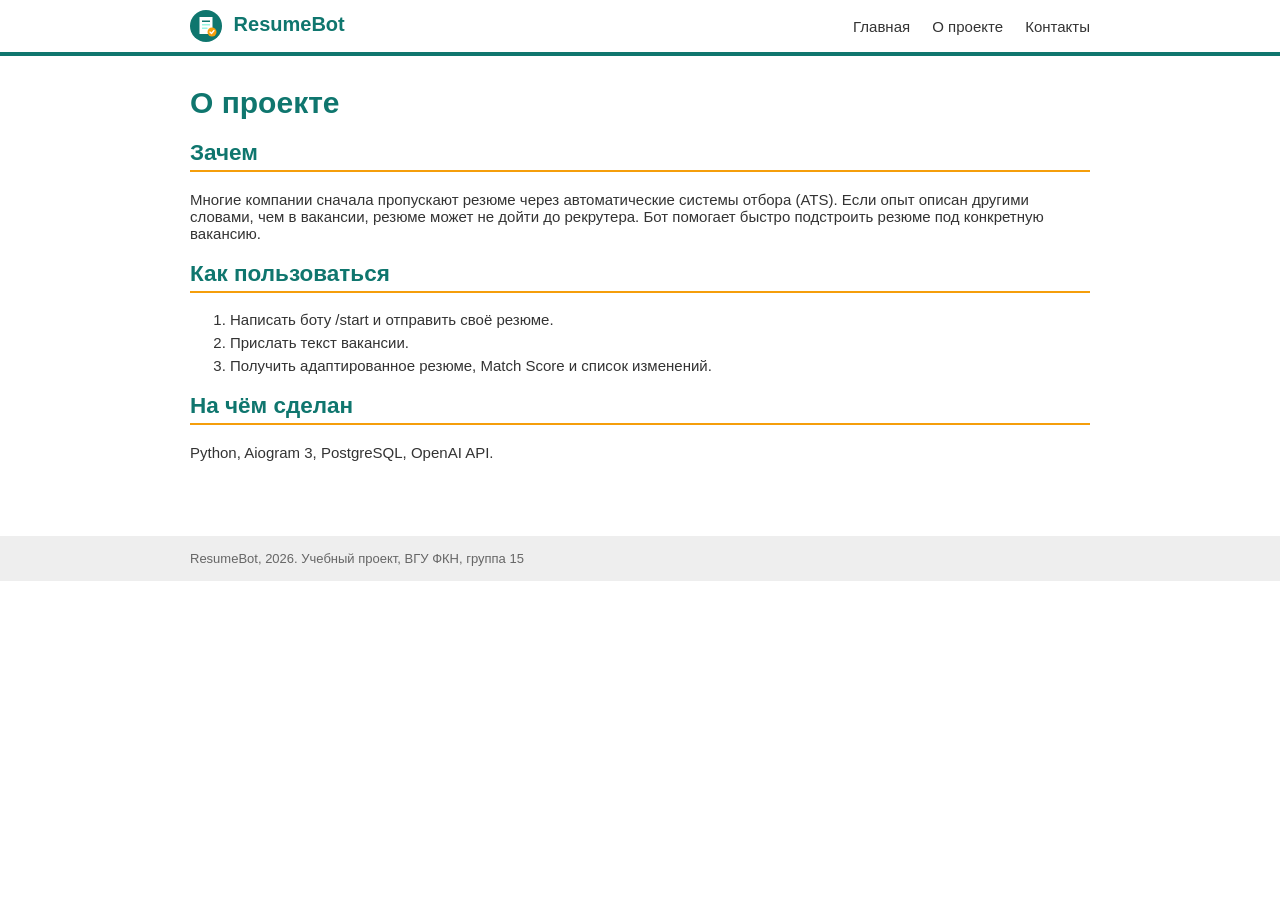
==== about.html @ 731f9792 "Add files via upload" ====
<!DOCTYPE html>
<html lang="ru">
<head>
  <meta charset="UTF-8">
  <meta name="viewport" content="width=device-width, initial-scale=1.0">
  <title>О проекте — ResumeBot</title>
  <link rel="stylesheet" href="style.css">
</head>
<body>
  <div class="top">
    <div class="wrap top-row">
      <div class="site-name">
        <img src="[data-uri]" alt="Логотип ResumeBot: лист резюме с галочкой" width="32" height="32">
        <span>ResumeBot</span>
      </div>
      <ul class="menu">
        <li><a href="index.html">Главная</a></li>
        <li><a href="about.html">О проекте</a></li>
        <li><a href="contacts.html">Контакты</a></li>
      </ul>
    </div>
  </div>

  <div class="wrap page">
    <h1>О проекте</h1>

    <h2>Зачем</h2>
    <p>Многие компании сначала пропускают резюме через автоматические системы отбора (ATS).
      Если опыт описан другими словами, чем в вакансии, резюме может не дойти до рекрутера.
      Бот помогает быстро подстроить резюме под конкретную вакансию.</p>

    <h2>Как пользоваться</h2>
    <ol>
      <li>Написать боту /start и отправить своё резюме.</li>
      <li>Прислать текст вакансии.</li>
      <li>Получить адаптированное резюме, Match Score и список изменений.</li>
    </ol>

    <h2>На чём сделан</h2>
    <p>Python, Aiogram 3, PostgreSQL, OpenAI API.</p>
  </div>

  <div class="bottom">
    <div class="wrap">
      ResumeBot, 2026. Учебный проект, ВГУ ФКН, группа 15
    </div>
  </div>
</body>
</html>
---- style.css ----
/* Основные стили */
body {
  margin: 0;
  font-family: Verdana, Tahoma, sans-serif;
  font-size: 15px;
  color: #333333;
  background: #ffffff;
}

.wrap {
  width: 90%;
  max-width: 900px;
  margin: 0 auto;
}

h1, h2 {
  color: #0f766e;
}

h2 {
  border-bottom: 2px solid #f59e0b;
  padding-bottom: 4px;
}

a {
  color: #0f766e;
}

/* Верхняя полоса */
.top {
  border-bottom: 4px solid #0f766e;
  padding: 10px 0;
}

.top-row {
  display: flex;
  flex-wrap: wrap;
  justify-content: space-between;
  align-items: center;
}

.site-name {
  font-size: 20px;
  font-weight: bold;
  color: #0f766e;
}

.site-name img {
  vertical-align: middle;
  margin-right: 6px;
}

.menu {
  list-style: none;
  margin: 0;
  padding: 0;
}

.menu li {
  display: inline-block;
  margin-left: 18px;
}

.menu a {
  color: #333333;
  text-decoration: none;
}

/* Блок на главной */
.intro {
  display: flex;
  flex-wrap: wrap;
  align-items: center;
  gap: 30px;
  margin: 30px 0;
  padding: 20px;
  background: #f0fdfa;
  border: 1px solid #99f6e4;
}

.intro-pic {
  width: 260px;
  max-width: 100%;
}

.intro-text {
  flex: 1;
  min-width: 250px;
}

.lead {
  font-size: 18px;
  font-weight: bold;
}

/* Список возможностей */
.features {
  list-style: none;
  padding: 0;
}

.features li {
  border-left: 5px solid #f59e0b;
  background: #fafafa;
  padding: 10px 15px;
  margin-bottom: 10px;
}

/* Внутренние страницы */
.page {
  padding: 10px 0 30px 0;
}

.page ol li {
  margin-bottom: 6px;
}

.info td {
  padding: 4px 20px 4px 0;
}

.info td:first-child {
  font-weight: bold;
}

/* Форма */
.feedback {
  max-width: 450px;
  padding: 15px 20px;
  border: 1px solid #999999;
}

.feedback input[type="text"],
.feedback input[type="email"],
.feedback textarea {
  width: 100%;
  box-sizing: border-box;
  padding: 6px;
  border: 1px solid #999999;
  font-family: inherit;
}

.feedback input[type="submit"] {
  padding: 8px 25px;
  background: #0f766e;
  color: #ffffff;
  border: none;
  font-family: inherit;
}

/* Подвал */
.bottom {
  margin-top: 30px;
  padding: 15px 0;
  background: #eeeeee;
  font-size: 13px;
  color: #666666;
}

/* Телефоны */
@media (max-width: 600px) {
  .menu li {
    margin-left: 0;
    margin-right: 15px;
  }

  .intro {
    justify-content: center;
  }
}
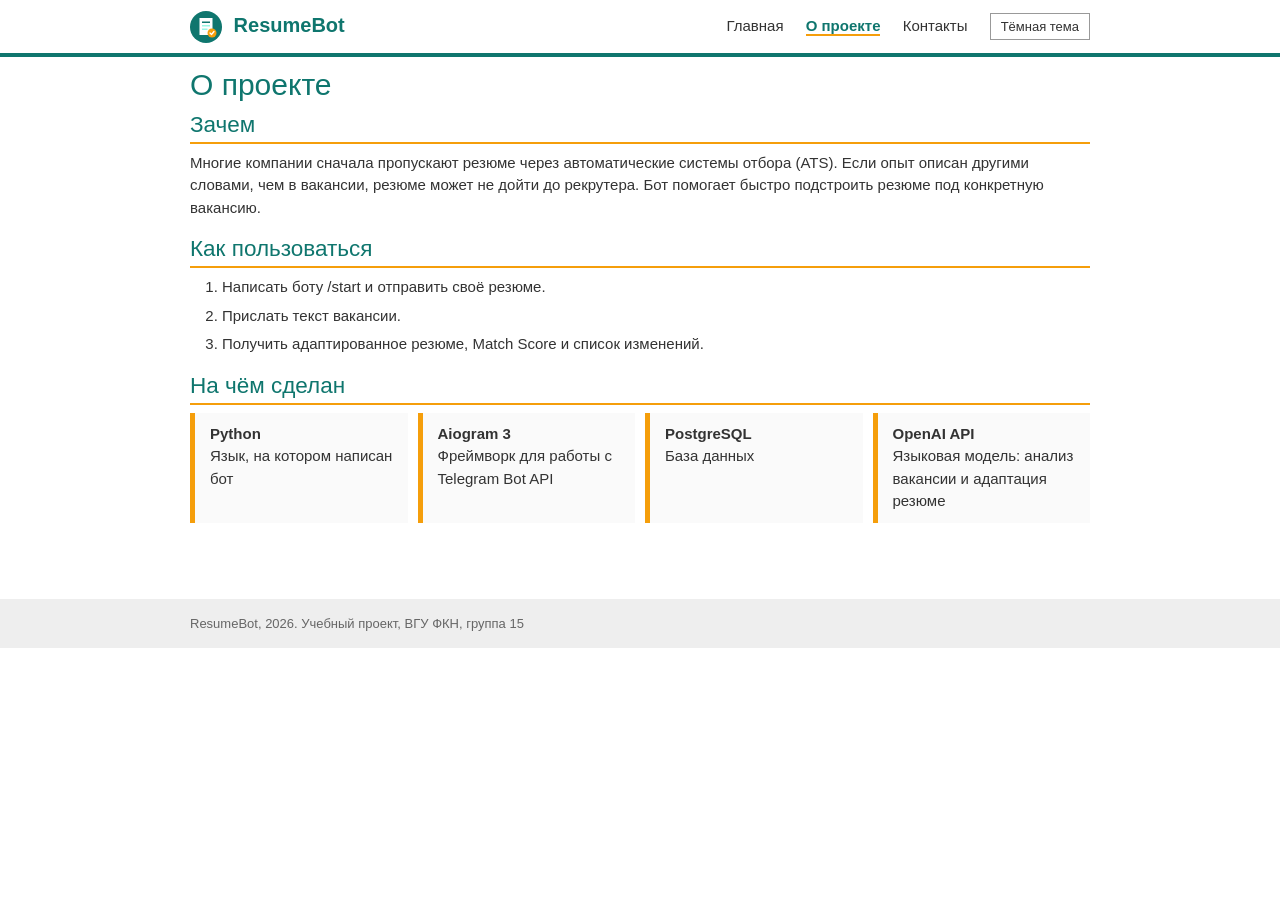
==== commit b3c59ea2: "Add files via upload" ====
--- a/about.html
+++ b/about.html
@@ -4,19 +4,23 @@
   <meta charset="UTF-8">
   <meta name="viewport" content="width=device-width, initial-scale=1.0">
   <title>О проекте — ResumeBot</title>
+  <link rel="stylesheet" href="https://cdn.jsdelivr.net/npm/bootstrap@5.3.3/dist/css/bootstrap.min.css">
   <link rel="stylesheet" href="style.css">
+  <script src="https://cdn.jsdelivr.net/npm/bootstrap@5.3.3/dist/js/bootstrap.bundle.min.js" defer></script>
+  <script src="script.js" defer></script>
 </head>
 <body>
   <div class="top">
     <div class="wrap top-row">
       <div class="site-name">
-        <img src="[data-uri]" alt="Логотип ResumeBot: лист резюме с галочкой" width="32" height="32">
+        <img src="img/logo.svg" alt="Логотип ResumeBot: лист резюме с галочкой" width="32" height="32">
         <span>ResumeBot</span>
       </div>
       <ul class="menu">
         <li><a href="index.html">Главная</a></li>
         <li><a href="about.html">О проекте</a></li>
         <li><a href="contacts.html">Контакты</a></li>
+        <li><button type="button" id="themeToggle" class="theme-btn" aria-pressed="false">Тёмная тема</button></li>
       </ul>
     </div>
   </div>
@@ -37,7 +41,9 @@
     </ol>
 
     <h2>На чём сделан</h2>
-    <p>Python, Aiogram 3, PostgreSQL, OpenAI API.</p>
+    <div id="stack">
+      <p>Python, Aiogram 3, PostgreSQL, OpenAI API.</p>
+    </div>
   </div>
 
   <div class="bottom">
--- a/style.css
+++ b/style.css
@@ -17,6 +17,14 @@
   color: #0f766e;
 }
 
+h1 {
+  font-size: 2em;
+}
+
+h2 {
+  font-size: 1.5em;
+}
+
 h2 {
   border-bottom: 2px solid #f59e0b;
   padding-bottom: 4px;
@@ -24,6 +32,10 @@
 
 a {
   color: #0f766e;
+}
+
+a:hover {
+  color: #115e59;
 }
 
 /* Верхняя полоса */
@@ -148,6 +160,94 @@
   font-family: inherit;
 }
 
+/* Кнопки (цвета сайта поверх Bootstrap) */
+.btn-brand {
+  --bs-btn-color: #ffffff;
+  --bs-btn-bg: #0f766e;
+  --bs-btn-border-color: #0f766e;
+  --bs-btn-hover-color: #ffffff;
+  --bs-btn-hover-bg: #115e59;
+  --bs-btn-hover-border-color: #115e59;
+  --bs-btn-active-color: #ffffff;
+  --bs-btn-active-bg: #134e4a;
+  --bs-btn-active-border-color: #134e4a;
+  --bs-btn-focus-shadow-rgb: 15, 118, 110;
+  border-radius: 0;
+}
+
+.btn-outline-brand {
+  --bs-btn-color: #0f766e;
+  --bs-btn-border-color: #0f766e;
+  --bs-btn-hover-color: #ffffff;
+  --bs-btn-hover-bg: #0f766e;
+  --bs-btn-hover-border-color: #0f766e;
+  --bs-btn-active-color: #ffffff;
+  --bs-btn-active-bg: #115e59;
+  --bs-btn-active-border-color: #115e59;
+  --bs-btn-focus-shadow-rgb: 15, 118, 110;
+  border-radius: 0;
+}
+
+.intro-buttons {
+  display: flex;
+  flex-wrap: wrap;
+  gap: 10px;
+}
+
+.more-text {
+  margin-top: 10px;
+  padding: 10px 15px;
+  border-left: 5px solid #f59e0b;
+  background: #ffffff;
+}
+
+/* Меню: активная страница и кнопка темы */
+.menu a.active {
+  color: #0f766e;
+  font-weight: bold;
+  border-bottom: 2px solid #f59e0b;
+}
+
+.theme-btn {
+  padding: 3px 10px;
+  border: 1px solid #999999;
+  background: transparent;
+  color: inherit;
+  font-family: inherit;
+  font-size: 13px;
+  cursor: pointer;
+}
+
+.theme-btn:hover {
+  border-color: #0f766e;
+}
+
+/* Технологии (из JSON) */
+.stack-list {
+  list-style: none;
+  padding: 0;
+  display: grid;
+  grid-template-columns: repeat(auto-fit, minmax(200px, 1fr));
+  gap: 10px;
+}
+
+.stack-list li {
+  border-left: 5px solid #f59e0b;
+  background: #fafafa;
+  padding: 10px 15px;
+}
+
+/* Сообщения формы */
+.form-message {
+  margin: 12px 0 0 0;
+  font-weight: bold;
+}
+
+.feedback .invalid {
+  border-color: #dc3545;
+  background: #fff5f5;
+}
+
 /* Подвал */
 .bottom {
   margin-top: 30px;
@@ -157,6 +257,85 @@
   color: #666666;
 }
 
+/* Тёмная тема */
+.dark-theme {
+  background: #14181a;
+  color: #e4e7e7;
+}
+
+.dark-theme h1,
+.dark-theme h2,
+.dark-theme a,
+.dark-theme .site-name,
+.dark-theme .menu a.active {
+  color: #5eead4;
+}
+
+.dark-theme a:hover {
+  color: #99f6e4;
+}
+
+.dark-theme .menu a {
+  color: #e4e7e7;
+}
+
+.dark-theme .menu a.active {
+  color: #5eead4;
+}
+
+.dark-theme .top {
+  border-bottom-color: #14b8a6;
+}
+
+.dark-theme .intro {
+  background: #0f2a28;
+  border-color: #115e59;
+}
+
+.dark-theme .features li,
+.dark-theme .stack-list li {
+  background: #1d2326;
+}
+
+.dark-theme .more-text {
+  background: #14181a;
+}
+
+.dark-theme .bottom {
+  background: #1d2326;
+  color: #9aa5a5;
+}
+
+.dark-theme .feedback,
+.dark-theme .theme-btn {
+  border-color: #5b6b6b;
+}
+
+.dark-theme .feedback input[type="text"],
+.dark-theme .feedback input[type="email"],
+.dark-theme .feedback textarea {
+  background: #1d2326;
+  color: #e4e7e7;
+  border-color: #5b6b6b;
+}
+
+.dark-theme .feedback .invalid {
+  border-color: #f87171;
+  background: #2a1a1a;
+}
+
+.dark-theme .feedback input[type="submit"] {
+  background: #14b8a6;
+  color: #042f2e;
+}
+
+.dark-theme .btn-outline-brand {
+  --bs-btn-color: #5eead4;
+  --bs-btn-border-color: #5eead4;
+  --bs-btn-hover-color: #042f2e;
+  --bs-btn-hover-bg: #5eead4;
+}
+
 /* Телефоны */
 @media (max-width: 600px) {
   .menu li {
